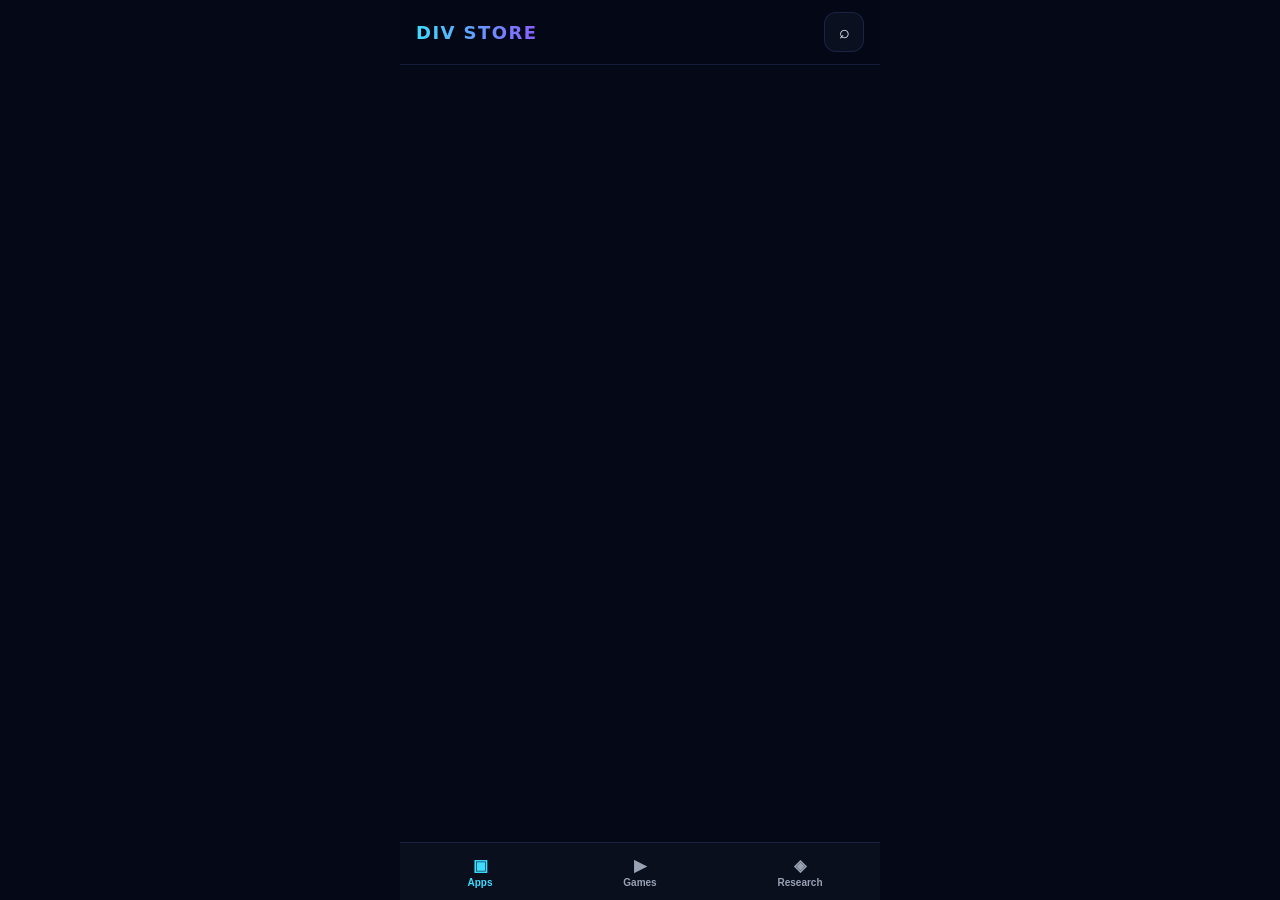
==== web/index.html @ 41e817f8 "Add /store web frontend (Apps Games Research)" ====
<!DOCTYPE html>
<html lang="en">
<head>
<meta charset="utf-8"/>
<meta name="viewport" content="width=device-width,initial-scale=1,maximum-scale=1,viewport-fit=cover"/>
<meta name="theme-color" content="#050816"/>
<title>Div Store</title>
<link rel="stylesheet" href="css/app.css"/>
</head>
<body>
<div id="app">
  <header class="top">
    <div class="brand" id="hdrTitle">DIV STORE</div>
    <button type="button" class="icon-btn" id="btnSearch" title="Search">⌕</button>
  </header>

  <main id="view"></main>

  <nav class="bottom">
    <button type="button" class="tab on" data-tab="apps"><span class="i">▣</span>Apps</button>
    <button type="button" class="tab" data-tab="games"><span class="i">▶</span>Games</button>
    <button type="button" class="tab" data-tab="research"><span class="i">◈</span>Research</button>
  </nav>
</div>

<!-- Install sheet -->
<div id="installMask" class="mask hidden">
  <div class="sheet">
    <div class="handle"></div>
    <h3 id="insName">App</h3>
    <p id="insStatus" class="dim">Preparing…</p>
    <div class="ring-wrap">
      <svg viewBox="0 0 96 96" class="ring">
        <circle cx="48" cy="48" r="40" class="ring-bg"/>
        <circle cx="48" cy="48" r="40" class="ring-fg" id="insRing"/>
      </svg>
      <span id="insPct">0%</span>
    </div>
    <button type="button" class="btn ghost" id="insClose">Close</button>
  </div>
</div>

<script>
window.DIV_API = 'https://div-store-api.onrender.com';
</script>
<script src="js/api.js"></script>
<script src="js/app.js"></script>
</body>
</html>
---- web/css/app.css ----
:root{
  --bg:#050816;--s:#0B1020;--s2:#11182A;--bd:rgba(120,140,255,.16);
  --p:#3EDCFF;--sec:#8B5CFF;--t:#F2F6FF;--d:#98A2B3;
  --ok:#34d399;--bad:#f87171;--nav:58px;--safe:env(safe-area-inset-bottom,0px);
}
*{box-sizing:border-box;-webkit-tap-highlight-color:transparent}
html,body{margin:0;background:var(--bg);color:var(--t);font-family:system-ui,-apple-system,sans-serif}
#app{max-width:480px;margin:0 auto;min-height:100dvh;display:flex;flex-direction:column;position:relative}
.top{display:flex;align-items:center;justify-content:space-between;padding:12px 16px;border-bottom:1px solid var(--bd);background:rgba(5,8,22,.92);position:sticky;top:0;z-index:10;backdrop-filter:blur(10px)}
.brand{font-weight:900;letter-spacing:.08em;font-size:18px;background:linear-gradient(90deg,var(--p),var(--sec));-webkit-background-clip:text;color:transparent}
.icon-btn{background:var(--s);border:1px solid var(--bd);color:var(--t);width:40px;height:40px;border-radius:12px;font-size:18px;cursor:pointer}
#view{flex:1;padding:12px 12px calc(var(--nav) + var(--safe) + 16px);overflow:auto}
.bottom{position:fixed;left:50%;transform:translateX(-50%);bottom:0;width:100%;max-width:480px;height:calc(var(--nav) + var(--safe));padding-bottom:var(--safe);display:flex;background:rgba(11,16,32,.96);border-top:1px solid var(--bd);z-index:20}
.tab{flex:1;background:0;border:0;color:var(--d);font-size:10px;font-weight:600;display:flex;flex-direction:column;align-items:center;justify-content:center;gap:2px;cursor:pointer}
.tab .i{font-size:16px}
.tab.on{color:var(--p)}
.chips{display:flex;gap:8px;overflow-x:auto;padding:4px 0 12px;scrollbar-width:none}
.chips::-webkit-scrollbar{display:none}
.chip{flex:0 0 auto;padding:8px 14px;border-radius:999px;border:1px solid var(--bd);background:var(--s);color:var(--d);font-size:12px;font-weight:600;cursor:pointer}
.chip.on{border-color:var(--p);color:var(--p);background:rgba(62,220,255,.12)}
.grid{display:grid;grid-template-columns:1fr 1fr;gap:10px}
.card{background:var(--s);border:1px solid var(--bd);border-radius:16px;padding:12px;cursor:pointer}
.card img{width:100%;aspect-ratio:1;object-fit:cover;border-radius:12px;background:var(--s2);display:block}
.card .n{font-size:13px;font-weight:700;margin-top:8px;white-space:nowrap;overflow:hidden;text-overflow:ellipsis}
.card .c{font-size:11px;color:var(--d);margin-top:2px}
.card .meta{display:flex;justify-content:space-between;margin-top:8px;font-size:11px;color:var(--d)}
.dim{color:var(--d);font-size:13px}
.empty{text-align:center;padding:48px 12px;color:var(--d)}
.err{color:var(--bad);font-size:13px;padding:12px}
.panel{background:var(--s);border:1px solid var(--bd);border-radius:16px;padding:16px;margin-bottom:12px}
.panel h2{margin:0 0 6px;font-size:16px}
.btn{display:block;width:100%;border:0;border-radius:12px;padding:14px;font-weight:800;cursor:pointer;background:linear-gradient(135deg,var(--p),var(--sec));color:#041018;font-size:15px}
.btn.ghost{background:var(--s2);color:var(--t);border:1px solid var(--bd);margin-top:10px}
.btn:disabled{opacity:.5}
input,textarea,select{width:100%;padding:12px 14px;border-radius:12px;border:1px solid var(--bd);background:var(--s2);color:var(--t);margin:6px 0 12px;font:inherit}
label{font-size:11px;color:var(--d);display:block}
.back{background:0;border:0;color:var(--p);font-weight:700;cursor:pointer;margin-bottom:10px;padding:0}
.detail-hero{display:flex;gap:14px;align-items:center;margin-bottom:16px}
.detail-hero img{width:84px;height:84px;border-radius:18px;object-fit:cover;background:var(--s2);border:1px solid var(--bd)}
.stats{display:grid;grid-template-columns:repeat(4,1fr);gap:8px;margin:12px 0}
.stat{background:var(--s);border:1px solid var(--bd);border-radius:12px;padding:10px 6px;text-align:center}
.stat b{display:block;color:var(--p);font-size:13px}
.stat span{font-size:10px;color:var(--d)}
.pills{display:flex;flex-wrap:wrap;gap:6px;margin:8px 0}
.pill{font-size:11px;padding:4px 10px;border-radius:999px;border:1px solid var(--bd);color:var(--d)}
.mask{position:fixed;inset:0;background:rgba(0,0,0,.55);z-index:50;display:flex;align-items:flex-end;justify-content:center}
.mask.hidden{display:none}
.sheet{width:100%;max-width:480px;background:var(--s);border-radius:20px 20px 0 0;border:1px solid var(--bd);padding:16px 20px 28px;text-align:center}
.handle{width:40px;height:4px;background:var(--s2);border-radius:99px;margin:0 auto 14px}
.ring-wrap{position:relative;width:96px;height:96px;margin:18px auto}
.ring{width:96px;height:96px;transform:rotate(-90deg)}
.ring-bg{fill:none;stroke:var(--s2);stroke-width:6}
.ring-fg{fill:none;stroke:var(--p);stroke-width:6;stroke-linecap:round;stroke-dasharray:251;stroke-dashoffset:251;transition:stroke-dashoffset .2s}
#insPct{position:absolute;inset:0;display:grid;place-items:center;font-weight:800;color:var(--p);transform:none}
.filters{display:flex;flex-wrap:wrap;gap:8px;margin:8px 0 16px}
.filter{padding:8px 12px;border-radius:10px;border:1px solid var(--bd);background:var(--s2);color:var(--d);font-size:12px;cursor:pointer}
.filter.on{border-color:var(--p);color:var(--p)}
h1.page{font-size:22px;margin:0 0 8px}
a.legal{color:var(--p);display:block;padding:10px 0;text-decoration:none}
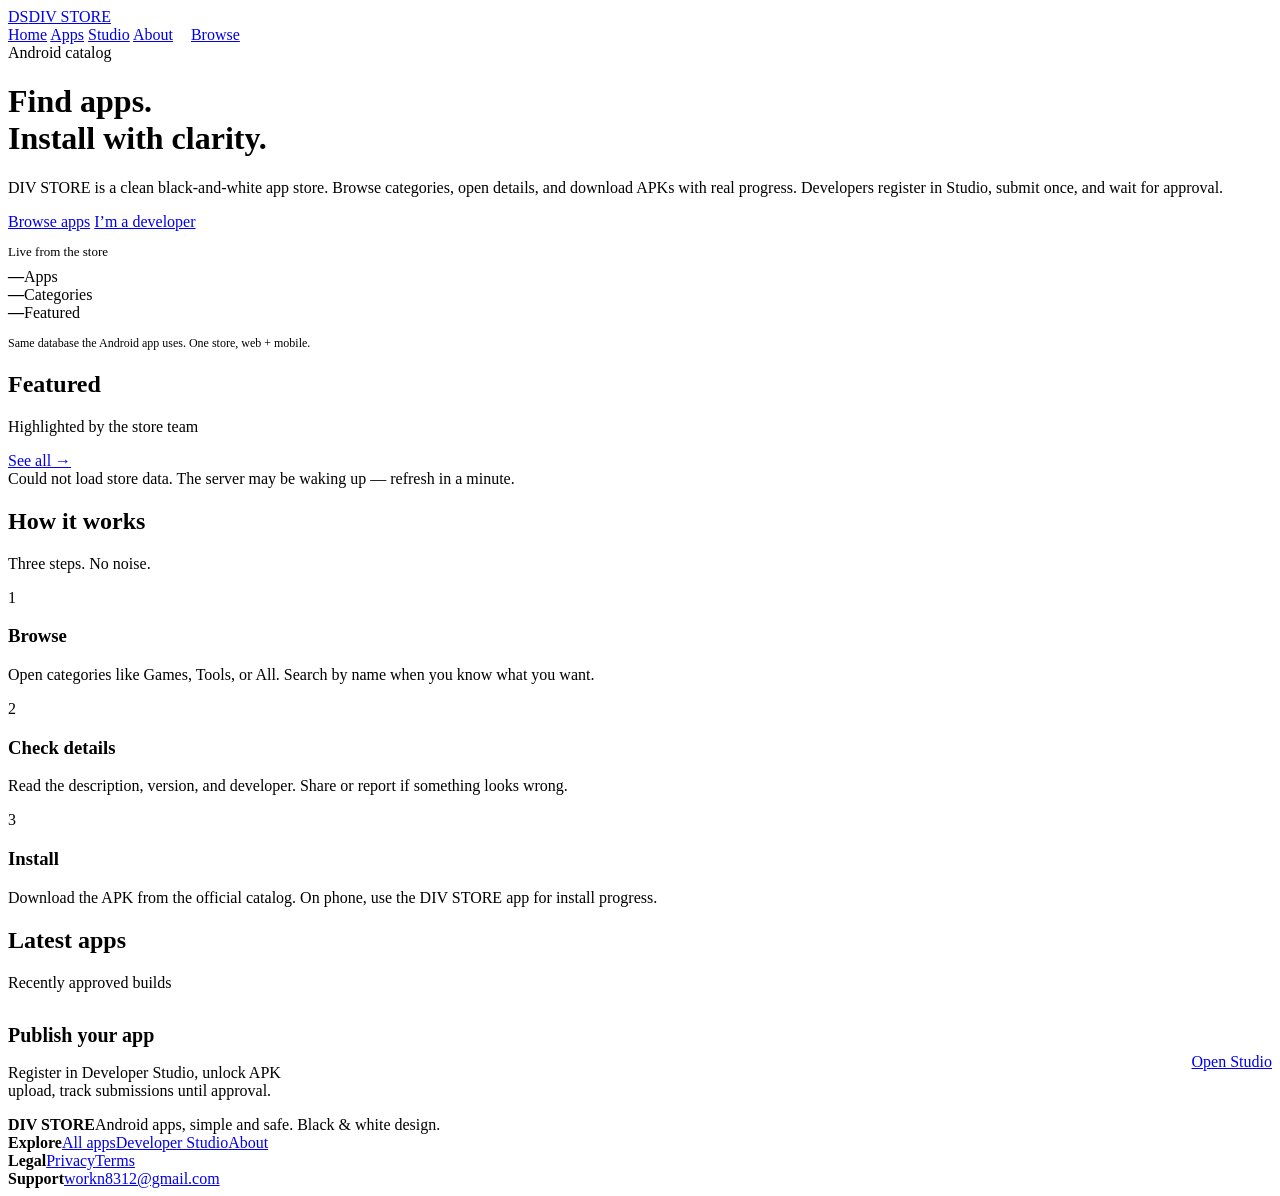
==== commit e69090c1: "Add full DIV STORE public website" ====
--- a/web/index.html
+++ b/web/index.html
@@ -1,49 +1,122 @@
 <!DOCTYPE html>
 <html lang="en">
 <head>
-<meta charset="utf-8"/>
-<meta name="viewport" content="width=device-width,initial-scale=1,maximum-scale=1,viewport-fit=cover"/>
-<meta name="theme-color" content="#050816"/>
-<title>Div Store</title>
-<link rel="stylesheet" href="css/app.css"/>
+  <meta charset="utf-8"/>
+  <meta name="viewport" content="width=device-width,initial-scale=1"/>
+  <meta name="description" content="DIV STORE — find and install Android apps. Developers submit, we review, you download."/>
+  <title>DIV STORE — Android apps, simply</title>
+  <link rel="stylesheet" href="/assets/style.css"/>
 </head>
 <body>
-<div id="app">
-  <header class="top">
-    <div class="brand" id="hdrTitle">DIV STORE</div>
-    <button type="button" class="icon-btn" id="btnSearch" title="Search">⌕</button>
-  </header>
+<header class="nav"><div class="container nav-inner">
+  <a class="brand" href="/"><span class="logo">DS</span><span>DIV STORE</span></a>
+  <nav class="nav-links">
+    <a href="/">Home</a>
+    <a href="/apps.html">Apps</a>
+    <a href="/studio.html">Studio</a>
+    <a href="/about.html">About</a>
+    <a class="btn" href="/apps.html" style="padding:8px 14px">Browse</a>
+  </nav>
+</div></header>
+<main>
+  <div class="container hero">
+    <div>
+      <span class="badge">Android catalog</span>
+      <h1>Find apps.<br/>Install with clarity.</h1>
+      <p>DIV STORE is a clean black-and-white app store. Browse categories, open details, and download APKs with real progress. Developers register in Studio, submit once, and wait for approval.</p>
+      <div class="hero-actions">
+        <a class="btn" href="/apps.html">Browse apps</a>
+        <a class="btn ghost" href="/studio.html">I’m a developer</a>
+      </div>
+    </div>
+    <div class="hero-card">
+      <p style="font-size:13px;color:var(--muted);margin-bottom:8px">Live from the store</p>
+      <div class="stat-row">
+        <div class="stat"><b id="statApps">—</b><span>Apps</span></div>
+        <div class="stat"><b id="statCats">—</b><span>Categories</span></div>
+        <div class="stat"><b id="statFeat">—</b><span>Featured</span></div>
+      </div>
+      <p style="font-size:12px;color:var(--muted);margin-top:14px">Same database the Android app uses. One store, web + mobile.</p>
+    </div>
+  </div>
 
-  <main id="view"></main>
+  <section class="container">
+    <div class="section-head">
+      <div>
+        <h2>Featured</h2>
+        <p>Highlighted by the store team</p>
+      </div>
+      <a href="/apps.html">See all →</a>
+    </div>
+    <div id="featured" class="featured-row"><div class="state"><div class="spinner"></div>Loading…</div></div>
+  </section>
 
-  <nav class="bottom">
-    <button type="button" class="tab on" data-tab="apps"><span class="i">▣</span>Apps</button>
-    <button type="button" class="tab" data-tab="games"><span class="i">▶</span>Games</button>
-    <button type="button" class="tab" data-tab="research"><span class="i">◈</span>Research</button>
-  </nav>
-</div>
+  <section class="container">
+    <div class="section-head">
+      <div>
+        <h2>How it works</h2>
+        <p>Three steps. No noise.</p>
+      </div>
+    </div>
+    <div class="steps">
+      <div class="step"><div class="n">1</div><h3>Browse</h3><p>Open categories like Games, Tools, or All. Search by name when you know what you want.</p></div>
+      <div class="step"><div class="n">2</div><h3>Check details</h3><p>Read the description, version, and developer. Share or report if something looks wrong.</p></div>
+      <div class="step"><div class="n">3</div><h3>Install</h3><p>Download the APK from the official catalog. On phone, use the DIV STORE app for install progress.</p></div>
+    </div>
+  </section>
 
-<!-- Install sheet -->
-<div id="installMask" class="mask hidden">
-  <div class="sheet">
-    <div class="handle"></div>
-    <h3 id="insName">App</h3>
-    <p id="insStatus" class="dim">Preparing…</p>
-    <div class="ring-wrap">
-      <svg viewBox="0 0 96 96" class="ring">
-        <circle cx="48" cy="48" r="40" class="ring-bg"/>
-        <circle cx="48" cy="48" r="40" class="ring-fg" id="insRing"/>
-      </svg>
-      <span id="insPct">0%</span>
+  <section class="container">
+    <div class="section-head">
+      <div>
+        <h2>Latest apps</h2>
+        <p>Recently approved builds</p>
+      </div>
     </div>
-    <button type="button" class="btn ghost" id="insClose">Close</button>
-  </div>
-</div>
+    <div id="latest" class="grid"><div class="state"><div class="spinner"></div></div></div>
+  </section>
 
+  <section class="container">
+    <div class="hero-card" style="display:flex;flex-wrap:wrap;gap:16px;align-items:center;justify-content:space-between">
+      <div>
+        <h2 style="font-size:1.25rem">Publish your app</h2>
+        <p style="color:var(--muted);margin-top:6px;max-width:40ch">Register in Developer Studio, unlock APK upload, track submissions until approval.</p>
+      </div>
+      <a class="btn" href="/studio.html">Open Studio</a>
+    </div>
+  </section>
+</main>
+<footer><div class="container footer-grid">
+  <div><strong>DIV STORE</strong><span>Android apps, simple and safe. Black &amp; white design.</span></div>
+  <div><strong>Explore</strong><a href="/apps.html">All apps</a><a href="/studio.html">Developer Studio</a><a href="/about.html">About</a></div>
+  <div><strong>Legal</strong><a href="/privacy">Privacy</a><a href="/terms">Terms</a></div>
+  <div><strong>Support</strong><a href="mailto:workn8312@gmail.com">workn8312@gmail.com</a></div>
+</div></footer>
+<script src="/assets/app.js"></script>
 <script>
-window.DIV_API = 'https://div-store-api.onrender.com';
+(async () => {
+  const featEl = document.getElementById('featured');
+  const latestEl = document.getElementById('latest');
+  try {
+    const [appsData, catsData, featData] = await Promise.all([
+      DivStore.api('/api/apps'),
+      DivStore.api('/api/categories'),
+      DivStore.api('/api/apps?featured=true').catch(() => []),
+    ]);
+    const apps = DivStore.appsFrom(appsData);
+    const cats = DivStore.catsFrom(catsData);
+    const feat = DivStore.appsFrom(featData);
+    document.getElementById('statApps').textContent = apps.length;
+    document.getElementById('statCats').textContent = cats.length;
+    document.getElementById('statFeat').textContent = feat.length;
+    if (feat.length) featEl.innerHTML = feat.map(DivStore.featCard).join('');
+    else featEl.innerHTML = '<div class="state">No featured apps yet — browse all apps.</div>';
+    const latest = apps.slice(0, 12);
+    latestEl.innerHTML = latest.length ? latest.map(DivStore.appCard).join('') : '<div class="state">No apps in the catalog yet.</div>';
+  } catch (e) {
+    featEl.innerHTML = '<div class="state">Could not load store data. The server may be waking up — refresh in a minute.</div>';
+    latestEl.innerHTML = '<div class="state">' + DivStore.escapeHtml(e.message) + '</div>';
+  }
+})();
 </script>
-<script src="js/api.js"></script>
-<script src="js/app.js"></script>
 </body>
 </html>
